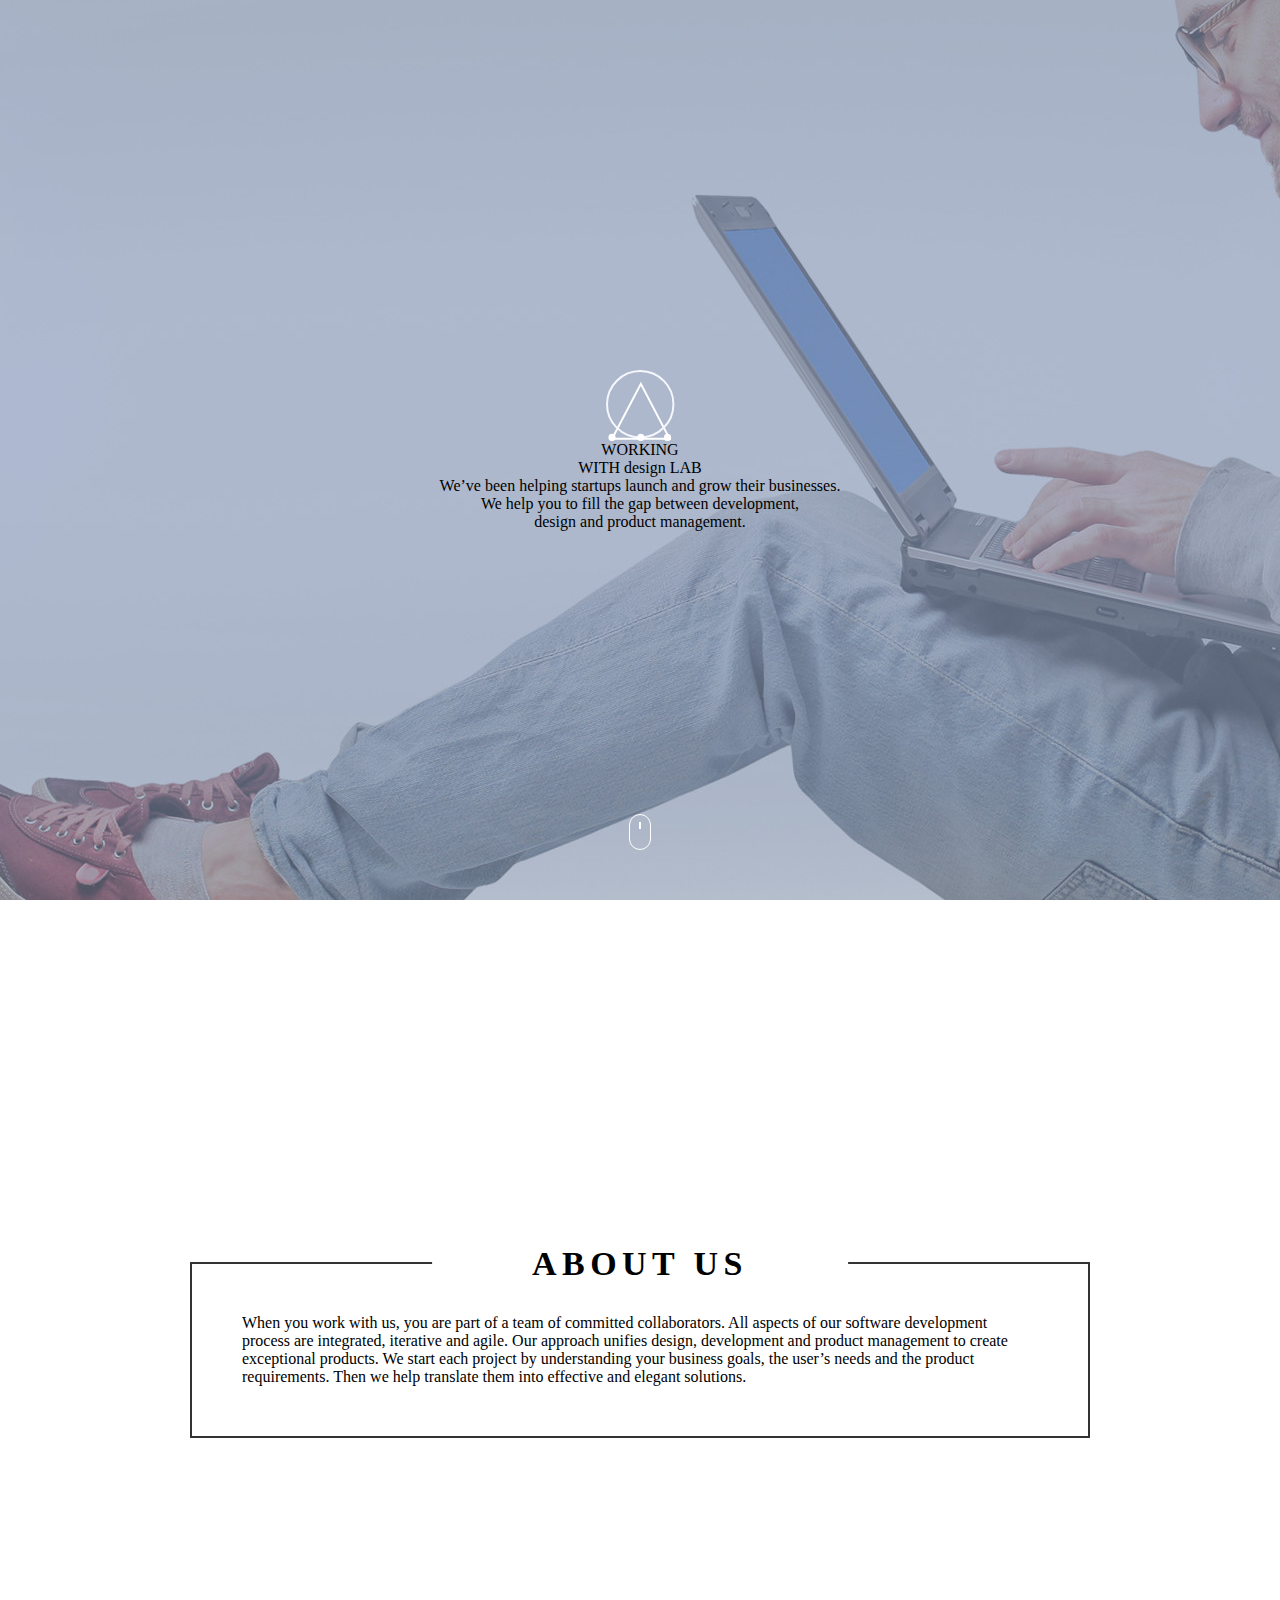
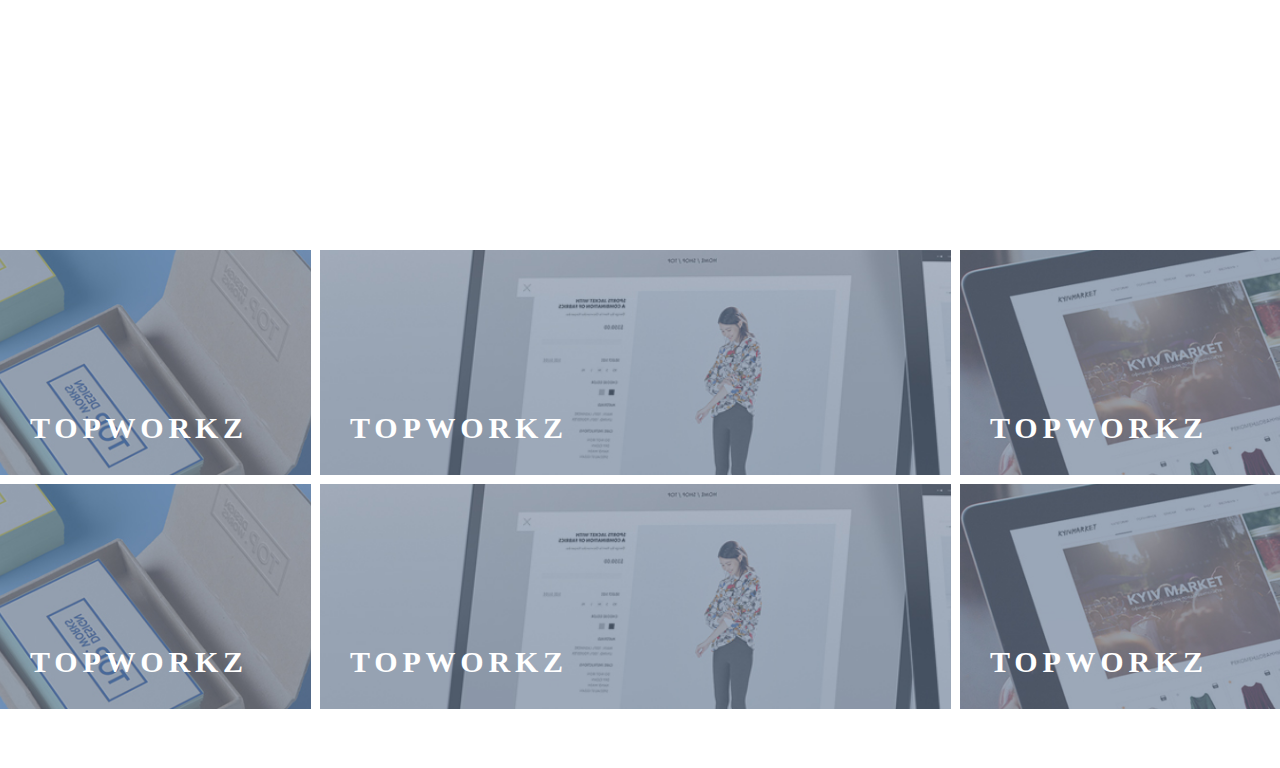
==== PSDtohl----/index.html @ aa4368d3 "dfgsd" ====
<!DOCTYPE html>
<html lang="en">
<head>
  <meta charset="UTF-8">
  <meta name="viewport" content="width=device-width, initial-scale=1.0">
  <meta http-equiv="X-UA-Compatible" content="ie=edge">
  <title>PSD TO HTML</title>
  <link rel="stylesheet" href="./css/main.css">
</head>
<body>
  <section class="main-section">
    <img src="./img/logo.svg" alt="logo">
    <p>WORKING</p>
    <p>WITH design LAB</p>
    <p>We’ve been helping startups launch and grow their businesses.</p>
    <p>We help you to fill the gap between development,</p>
    <p>design and product management.</p>
    <a class="main-section__btn" href="#about"><span class="main-section__btn-animate"></span></a>
  </section>
  <section id="about" class="about">
    <div class="about__container">
      <p class="about__title">About Us</p>
      <p class="about__text">
         When you work with us, you are part of a team of committed collaborators. All aspects of our software development process
        are integrated, iterative and agile. Our approach unifies design, development and product management to create exceptional
        products. We start each project by understanding your business goals, the user’s needs and the product requirements.
        Then we help translate them into effective and elegant solutions.
      </p>
    </div>
  </section>
  <section class="portfolio">
    <div class="portfolio__item">
      <img class="portfolio__img" src="./img/1.jpg" alt="">
      <p class="portfolio__label">topworkz</p>
    </div>
    <div class="portfolio__item portfolio__item--large">
      <img class="portfolio__img" src="./img/2.jpg" alt="">
      <p class="portfolio__label">topworkz</p>
    </div>
    <div class="portfolio__item">
      <img class="portfolio__img" src="./img/3.jpg" alt="">
      <p class="portfolio__label">topworkz</p>
    </div>
    <div class="portfolio__item">
      <img class="portfolio__img" src="./img/1.jpg" alt="">
      <p class="portfolio__label">topworkz</p>
    </div>
    <div class="portfolio__item portfolio__item--large">
      <img class="portfolio__img" src="./img/2.jpg" alt="">
      <p class="portfolio__label">topworkz</p>
    </div>
    <div class="portfolio__item">
      <img class="portfolio__img" src="./img/3.jpg" alt="">
      <p class="portfolio__label">topworkz</p>
    </div>
  </section>
</body>
</html>
---- PSDtohl----/css/main.css ----
* {
    margin: 0;
    padding: 0;
    box-sizing: border-box;
  }
  
  @keyframes custom-animate {
    0% { 
      transform: translateY(0) translateX(-50%);
    }
    50% {
      transform: translateY(10px) translateX(-50%);
    }
    100% {
      transform: translateY(0) translateX(-50%);
    }
  }
  
  .main-section {
    background: url('./../img/hero-bg.jpg') center no-repeat;
    min-height: 100vh;
    width: 100%;
    display: flex;
    flex-direction: column;
    align-items: center;
    justify-content: center;
    background-attachment: fixed;
    position: relative;
  }
  
  .main-section__btn {
    width: 22px;
    height: 36px;
    border: 1px solid #fff;
    border-radius: 11px;
    position: absolute;
    bottom: 50px;
    left: 50%;
    transform: translateX(-50%);
    transition: all 0.3s ease-in-out;
  }
  
  .main-section__btn:hover {
    border-color: #896c81;
  }
  
  .main-section__btn:hover .main-section__btn-animate {
    background-color: #896c81;
  }
  
  .main-section__btn-animate {
    display: inline-block;
    width: 2px;
    height: 7px;
    background-color: #fff;
    position: absolute;
    top: 7px;
    left: 50%;
    transform: translateX(-50%);
    transition: all 0.3s ease-in-out;
    animation: custom-animate 4s infinite;
  }
  
  .about {
    min-height: 100vh;
    background-color: #fff;
    padding: 0 15px;
    display: flex;
    align-items: center;
    justify-content: center;
  }
  
  .about__container {
    width: 100%;
    max-width: 900px;
    margin: 0 auto;
    border: 2px solid #333;
    padding: 50px;
    position: relative;
  }
  
  .about__title {
    font-size: 34px;
    font-weight: bold;
    text-transform: uppercase;
    letter-spacing: 0.16em;
    padding: 0 100px;
    background-color: #fff;
    position: absolute;
    left: 50%;
    top: 0;
    transform: translateX(-50%) translateY(-50%);
  }
  
  .portfolio {
    padding: 50px 0;
    display: flex;
    flex-wrap: wrap;
  }
  
  .portfolio__item {
    width: 25%;
    height: 234px;
    border-right: 9px solid #fff;
    border-bottom: 9px solid #fff;
    position: relative;
  }
  
  .portfolio__item:nth-of-type(3n + 3) {
    border-right: none;
  }
  
  .portfolio__item--large {
    width: 50%;
  }
  
  .portfolio__img {
    width: 100%;
    height: 100%;
    object-fit: cover;
  }
  
  .portfolio__label {
    position: absolute;
    left: 30px;
    bottom: 30px;
    color: #fff;
    text-transform: uppercase;
    font-weight: bold;
    font-size: 30px;
    letter-spacing: 0.16em;
  }
  
  @media (max-width: 1100px) {
    .portfolio {
      flex-direction: column;
    }
    .portfolio__item,
    .portfolio__item--large {
      width: 100%;
    }
  }
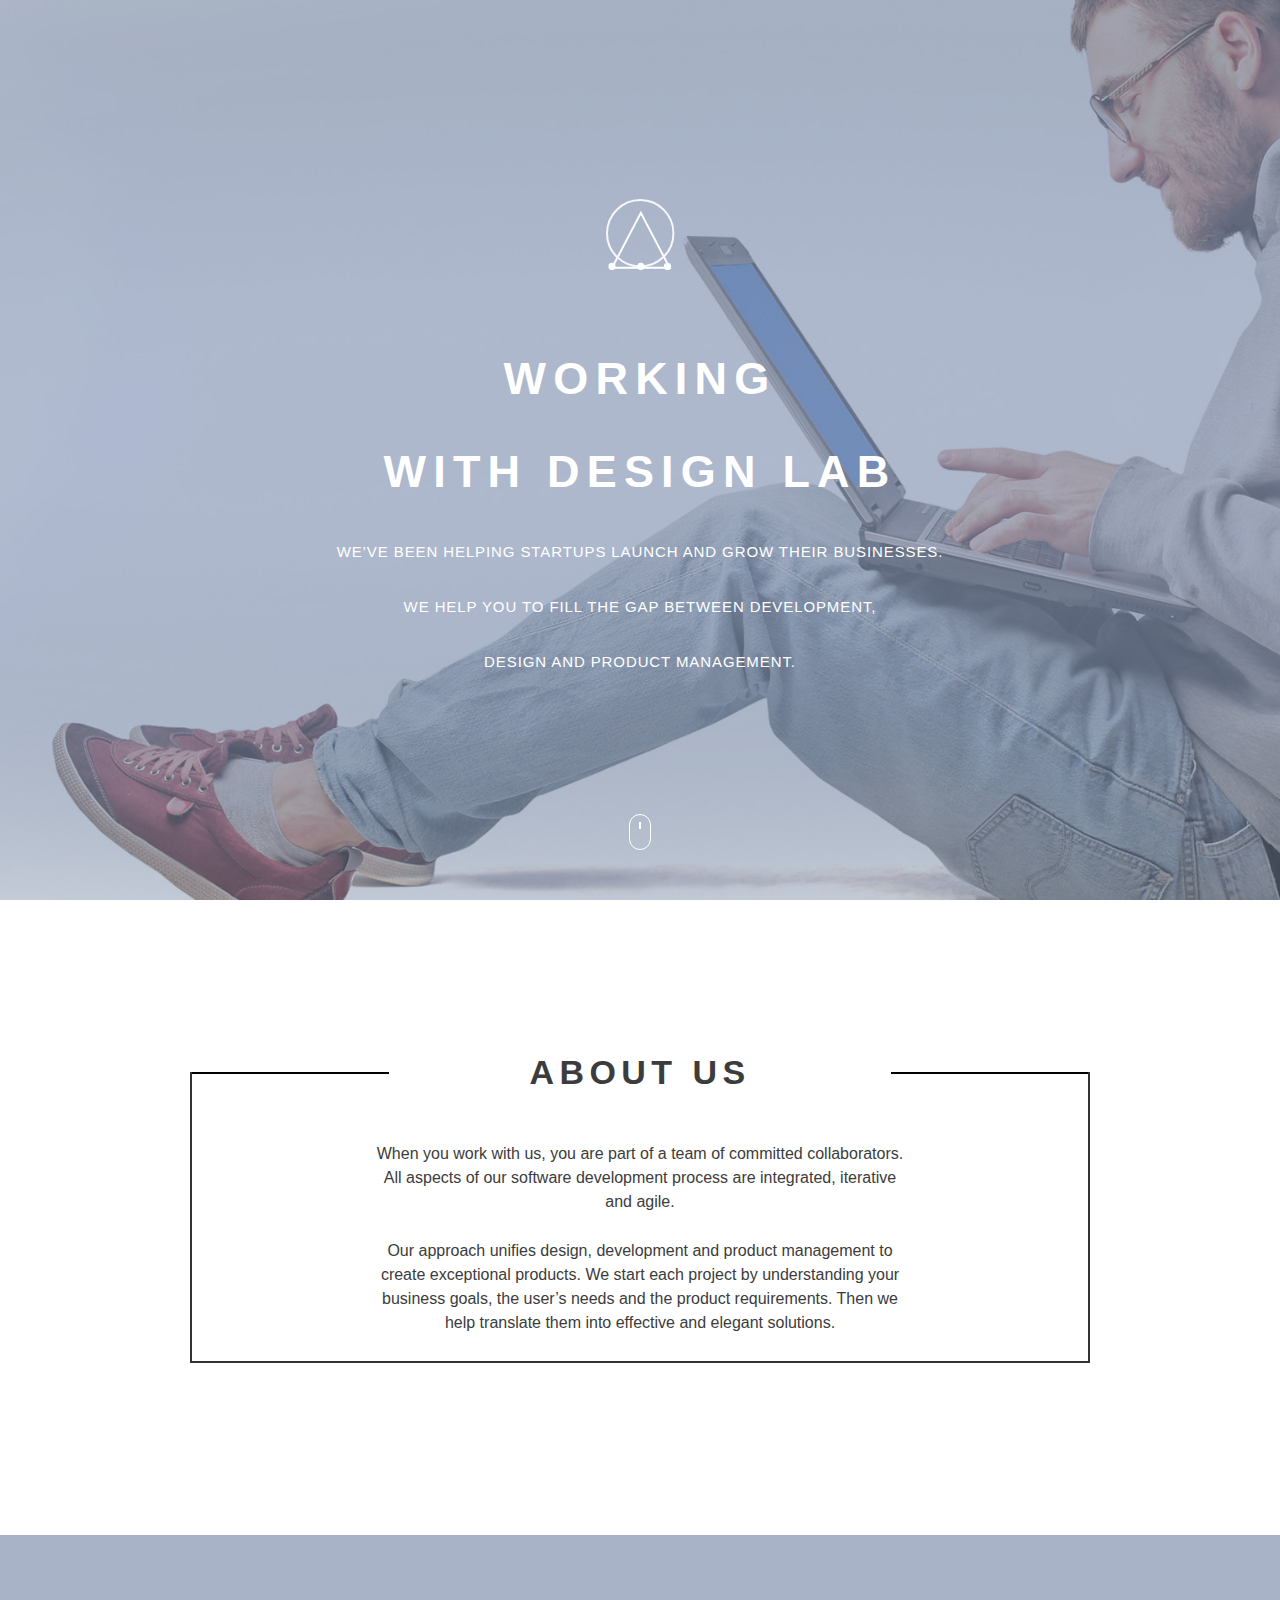
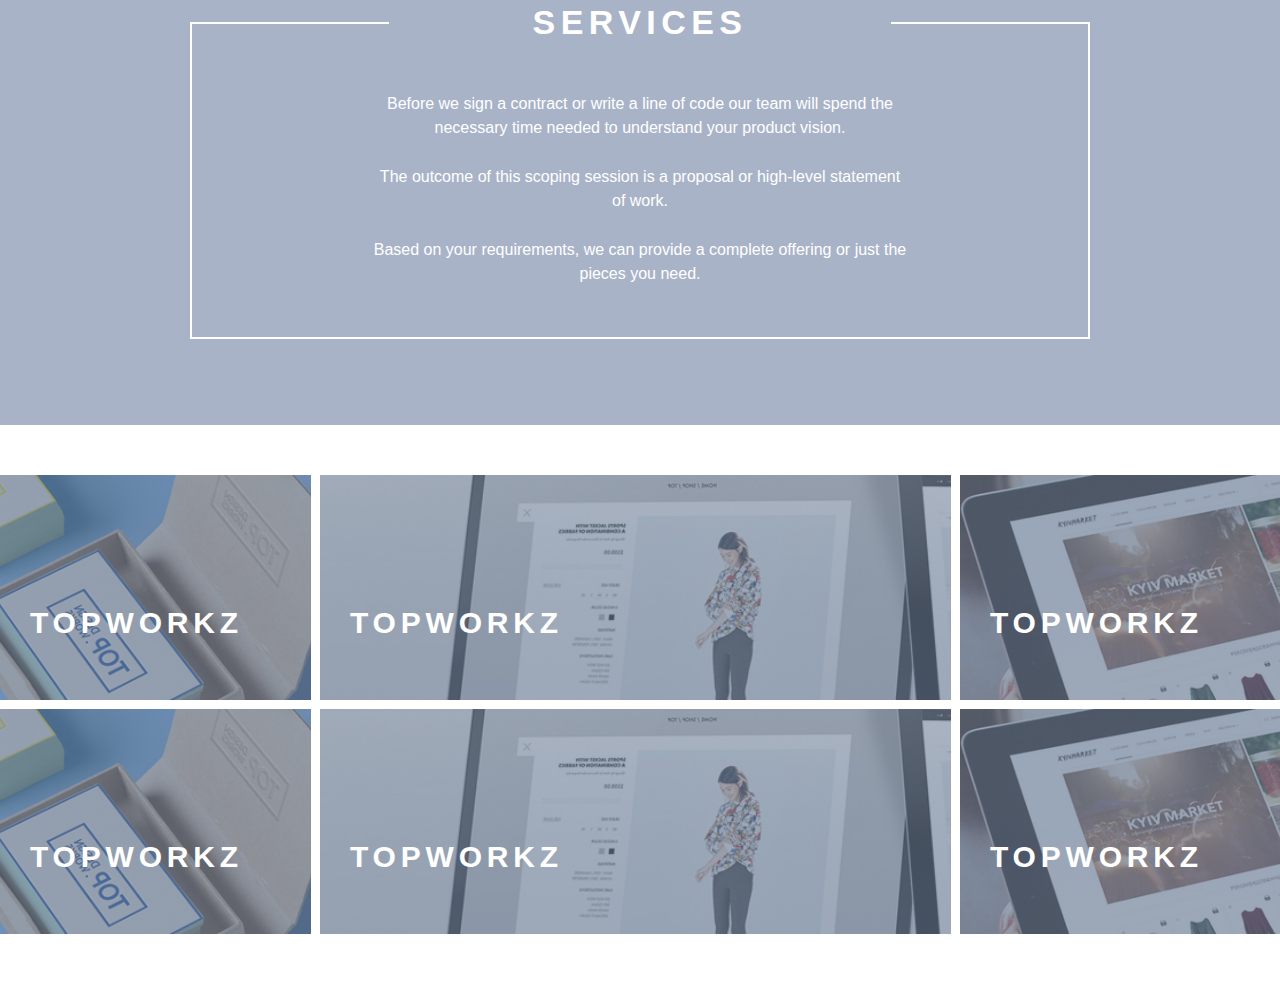
==== commit 47a5fc03: "psd" ====
--- a/PSDtohl----/index.html
+++ b/PSDtohl----/index.html
@@ -9,25 +9,34 @@
 </head>
 <body>
   <section class="main-section">
-    <img src="./img/logo.svg" alt="logo">
-    <p>WORKING</p>
-    <p>WITH design LAB</p>
-    <p>We’ve been helping startups launch and grow their businesses.</p>
-    <p>We help you to fill the gap between development,</p>
-    <p>design and product management.</p>
+    <img class="logo" src="./img/logo.svg" alt="logo">
+    <p class="header_title">WORKING</p>
+    <p class="header_title">WITH DESIGN LAB</p>
+    <p >We’ve been helping startups launch and grow their businesses.</p>
+    <p >We help you to fill the gap between development,</p>
+    <p >design and product management.</p>
     <a class="main-section__btn" href="#about"><span class="main-section__btn-animate"></span></a>
   </section>
   <section id="about" class="about">
-    <div class="about__container">
-      <p class="about__title">About Us</p>
-      <p class="about__text">
-         When you work with us, you are part of a team of committed collaborators. All aspects of our software development process
-        are integrated, iterative and agile. Our approach unifies design, development and product management to create exceptional
+    <div class="box_text bo-box">
+      <p class="box__title">About Us</p>
+      <p >
+        When you work with us, you are part of a team of committed collaborators. All aspects of our software development process are integrated, iterative and agile.</p>
+        <p > Our approach unifies design, development and product management to create exceptional
         products. We start each project by understanding your business goals, the user’s needs and the product requirements.
         Then we help translate them into effective and elegant solutions.
       </p>
     </div>
   </section>
+  <section class="service">
+      <div class="box_text bo-box bo-box--light">
+        <p class="box__title">Services</p>
+        <p>Before we sign a contract or write a line of code our team will spend the necessary time needed to understand your product vision.</p>
+        <p>The outcome of this scoping session is a proposal or high-level statement of work.</p>
+         <p>Based on your requirements, we can provide a   complete offering or just the pieces you need.</p>
+      </div>
+    </section>
+  
   <section class="portfolio">
     <div class="portfolio__item">
       <img class="portfolio__img" src="./img/1.jpg" alt="">
--- a/PSDtohl----/css/main.css
+++ b/PSDtohl----/css/main.css
@@ -1,142 +1,225 @@
+@import url('https://fonts.googleapis.com/css?family=Open+Sans:300,400,700');
+
 * {
-    margin: 0;
-    padding: 0;
-    box-sizing: border-box;
-  }
-  
-  @keyframes custom-animate {
-    0% { 
-      transform: translateY(0) translateX(-50%);
-    }
-    50% {
-      transform: translateY(10px) translateX(-50%);
-    }
-    100% {
-      transform: translateY(0) translateX(-50%);
-    }
-  }
-  
-  .main-section {
-    background: url('./../img/hero-bg.jpg') center no-repeat;
-    min-height: 100vh;
+  margin: 0;
+  padding: 0;
+  box-sizing: border-box;
+}
+
+body {
+  font: 300 16px/1.5 'Lato', Arial, sans-serif;
+  color: #3c3c3c;
+}
+
+@keyframes custom-animate {
+  0% { 
+    transform: translateY(0) translateX(-50%);
+  }
+  50% {
+    transform: translateY(10px) translateX(-50%);
+  }
+  100% {
+    transform: translateY(0) translateX(-50%);
+  }
+}
+
+p{
+  margin: 0 0 25px;
+}
+.main-section {
+  background: url('./../img/hero-bg.jpg') center no-repeat;
+  background-color: #a9b3c8;
+  background-size: cover;
+  min-height: 100vh;
+  width: 100%;
+  display: flex;
+  flex-direction: column;
+  align-items: center;
+  justify-content: center;
+  background-attachment: fixed;
+  position: relative;
+  font-size: 15px;
+  letter-spacing: .06em;
+  color: #ffffff;
+  font-weight: 400;
+  text-transform: uppercase;
+  line-height: 2;
+  margin-bottom: none;
+}
+
+.header_title {
+color: #ffffff;
+font-size: 45px ;
+letter-spacing: 0.16em;
+font-weight: 700;
+line-height: 1.3;
+margin: 0 0 35px;
+}
+
+.logo {
+  display: inline-block;
+  margin-bottom: 80px;
+}
+
+
+.main-section__btn {
+  width: 22px;
+  height: 36px;
+  border: 1px solid #fff;
+  border-radius: 11px;
+  position: absolute;
+  bottom: 50px;
+  left: 50%;
+  transform: translateX(-50%);
+  transition: all 0.3s ease-in-out;
+}
+
+.main-section__btn:hover {
+  border-color: #896c81;
+}
+
+.main-section__btn:hover .main-section__btn-animate {
+  background-color: #896c81;
+}
+
+.main-section__btn-animate {
+  display: inline-block;
+  width: 2px;
+  height: 7px;
+  background-color: #fff;
+  position: absolute;
+  top: 7px;
+  left: 50%;
+  transform: translateX(-50%);
+  transition: all 0.3s ease-in-out;
+  animation: custom-animate 4s infinite;
+}
+
+.about {
+  height: 635px;
+  background-color: #fff;
+  padding:160px 0;
+  display: flex;
+  align-items: center;
+  justify-content: center;
+}
+
+.box_text {
+  width: 100%;
+  max-width: 900px;
+  margin: 0 auto;
+  border: 2px solid #333;
+  padding: 70px 180px 26px;
+  text-align: center;
+  position: relative;
+  font-size: 16px;
+  border-width: 0 2px 2px;
+}
+
+.bo-box::before,
+.bo-box::after {
+  display: block;
+  content: "";
+  position: absolute;
+  height: 2px;
+  background: #000;
+  width: 22%;
+  top: 0;
+}
+
+.bo-box::before {
+  left: 0;
+}
+
+.bo-box::after {
+  right: 0;
+}
+
+.box__title {
+  font-size: 34px;
+  font-weight: bold;
+  text-transform: uppercase;
+  letter-spacing: 0.16em;
+  padding: 0 100px;
+  position: absolute;
+  left: 50%;
+  top: 0;
+  transform: translateX(-50%) translateY(-50%);
+}
+
+.about :last-child {
+  margin-bottom: 0;
+}
+
+  .service {
+  background: url(../img/services.jpg) center no-repeat;
+  background-size: cover;
+  background-color: #a9b3c8;
+  height: 490px;
+  width: 100%;
+  padding: 0 15px;
+  display: flex;
+  align-items: center;
+  justify-content: center;
+  background-attachment: fixed;
+  position: relative;
+  color: #ffffff;
+} 
+
+.bo-box--light  {
+  border-color: #fff;
+}
+
+.bo-box--light::after,
+.bo-box--light::before {
+  background-color: #fff;
+}
+
+.portfolio {
+  padding: 50px 0;
+  display: flex;
+  flex-wrap: wrap;
+}
+
+.portfolio__item {
+  width: 25%;
+  height: 234px;
+  border-right: 9px solid #fff;
+  border-bottom: 9px solid #fff;
+  position: relative;
+}
+
+.portfolio__item:nth-of-type(3n + 3) {
+  border-right: none;
+}
+
+.portfolio__item--large {
+  width: 50%;
+}
+
+.portfolio__img {
+  width: 100%;
+  height: 100%;
+  object-fit: cover;
+}
+
+.portfolio__label {
+  position: absolute;
+  left: 30px;
+  bottom: 30px;
+  color: #fff;
+  text-transform: uppercase;
+  font-weight: bold;
+  font-size: 30px;
+  letter-spacing: 0.16em;
+}
+
+@media (max-width: 1100px) {
+  .portfolio {
+    flex-direction: column;
+  }
+  .portfolio__item,
+  .portfolio__item--large {
     width: 100%;
-    display: flex;
-    flex-direction: column;
-    align-items: center;
-    justify-content: center;
-    background-attachment: fixed;
-    position: relative;
-  }
-  
-  .main-section__btn {
-    width: 22px;
-    height: 36px;
-    border: 1px solid #fff;
-    border-radius: 11px;
-    position: absolute;
-    bottom: 50px;
-    left: 50%;
-    transform: translateX(-50%);
-    transition: all 0.3s ease-in-out;
-  }
-  
-  .main-section__btn:hover {
-    border-color: #896c81;
-  }
-  
-  .main-section__btn:hover .main-section__btn-animate {
-    background-color: #896c81;
-  }
-  
-  .main-section__btn-animate {
-    display: inline-block;
-    width: 2px;
-    height: 7px;
-    background-color: #fff;
-    position: absolute;
-    top: 7px;
-    left: 50%;
-    transform: translateX(-50%);
-    transition: all 0.3s ease-in-out;
-    animation: custom-animate 4s infinite;
-  }
-  
-  .about {
-    min-height: 100vh;
-    background-color: #fff;
-    padding: 0 15px;
-    display: flex;
-    align-items: center;
-    justify-content: center;
-  }
-  
-  .about__container {
-    width: 100%;
-    max-width: 900px;
-    margin: 0 auto;
-    border: 2px solid #333;
-    padding: 50px;
-    position: relative;
-  }
-  
-  .about__title {
-    font-size: 34px;
-    font-weight: bold;
-    text-transform: uppercase;
-    letter-spacing: 0.16em;
-    padding: 0 100px;
-    background-color: #fff;
-    position: absolute;
-    left: 50%;
-    top: 0;
-    transform: translateX(-50%) translateY(-50%);
-  }
-  
-  .portfolio {
-    padding: 50px 0;
-    display: flex;
-    flex-wrap: wrap;
-  }
-  
-  .portfolio__item {
-    width: 25%;
-    height: 234px;
-    border-right: 9px solid #fff;
-    border-bottom: 9px solid #fff;
-    position: relative;
-  }
-  
-  .portfolio__item:nth-of-type(3n + 3) {
-    border-right: none;
-  }
-  
-  .portfolio__item--large {
-    width: 50%;
-  }
-  
-  .portfolio__img {
-    width: 100%;
-    height: 100%;
-    object-fit: cover;
-  }
-  
-  .portfolio__label {
-    position: absolute;
-    left: 30px;
-    bottom: 30px;
-    color: #fff;
-    text-transform: uppercase;
-    font-weight: bold;
-    font-size: 30px;
-    letter-spacing: 0.16em;
-  }
-  
-  @media (max-width: 1100px) {
-    .portfolio {
-      flex-direction: column;
-    }
-    .portfolio__item,
-    .portfolio__item--large {
-      width: 100%;
-    }
-  }+  }
+}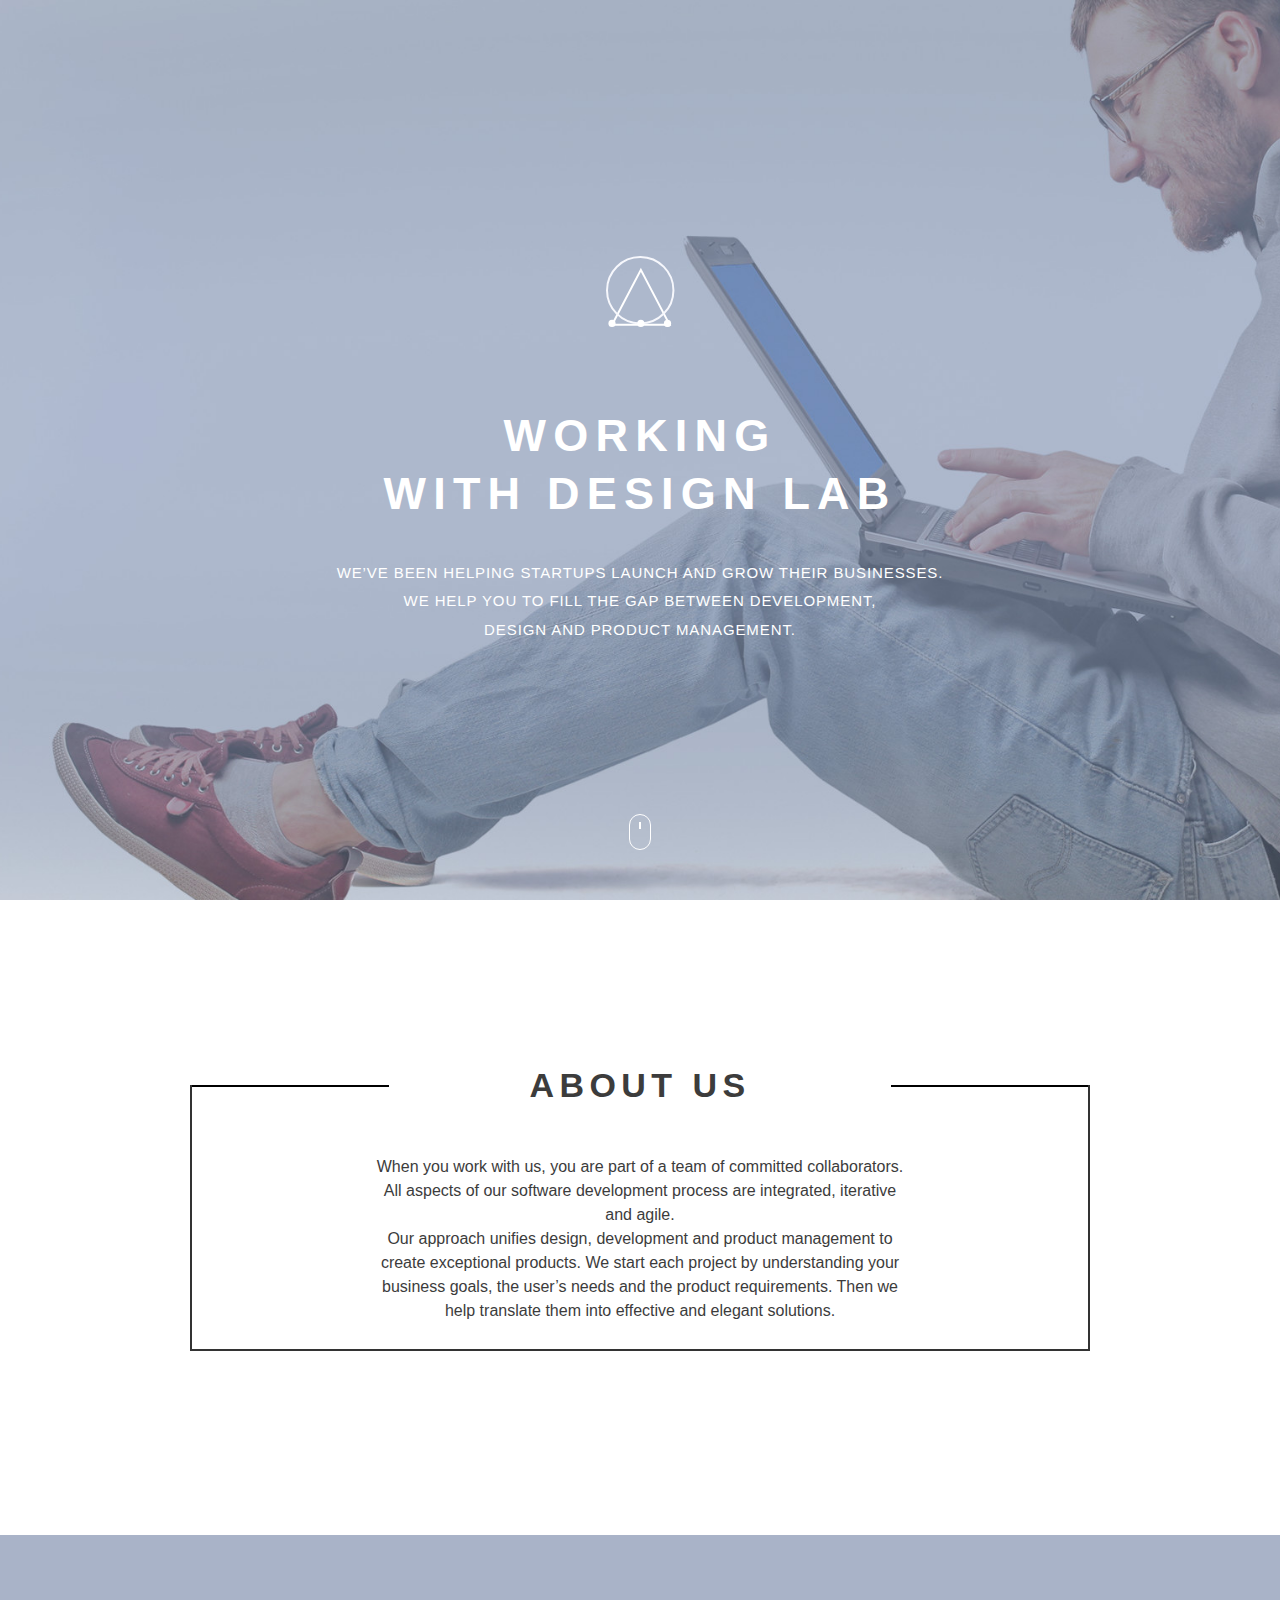
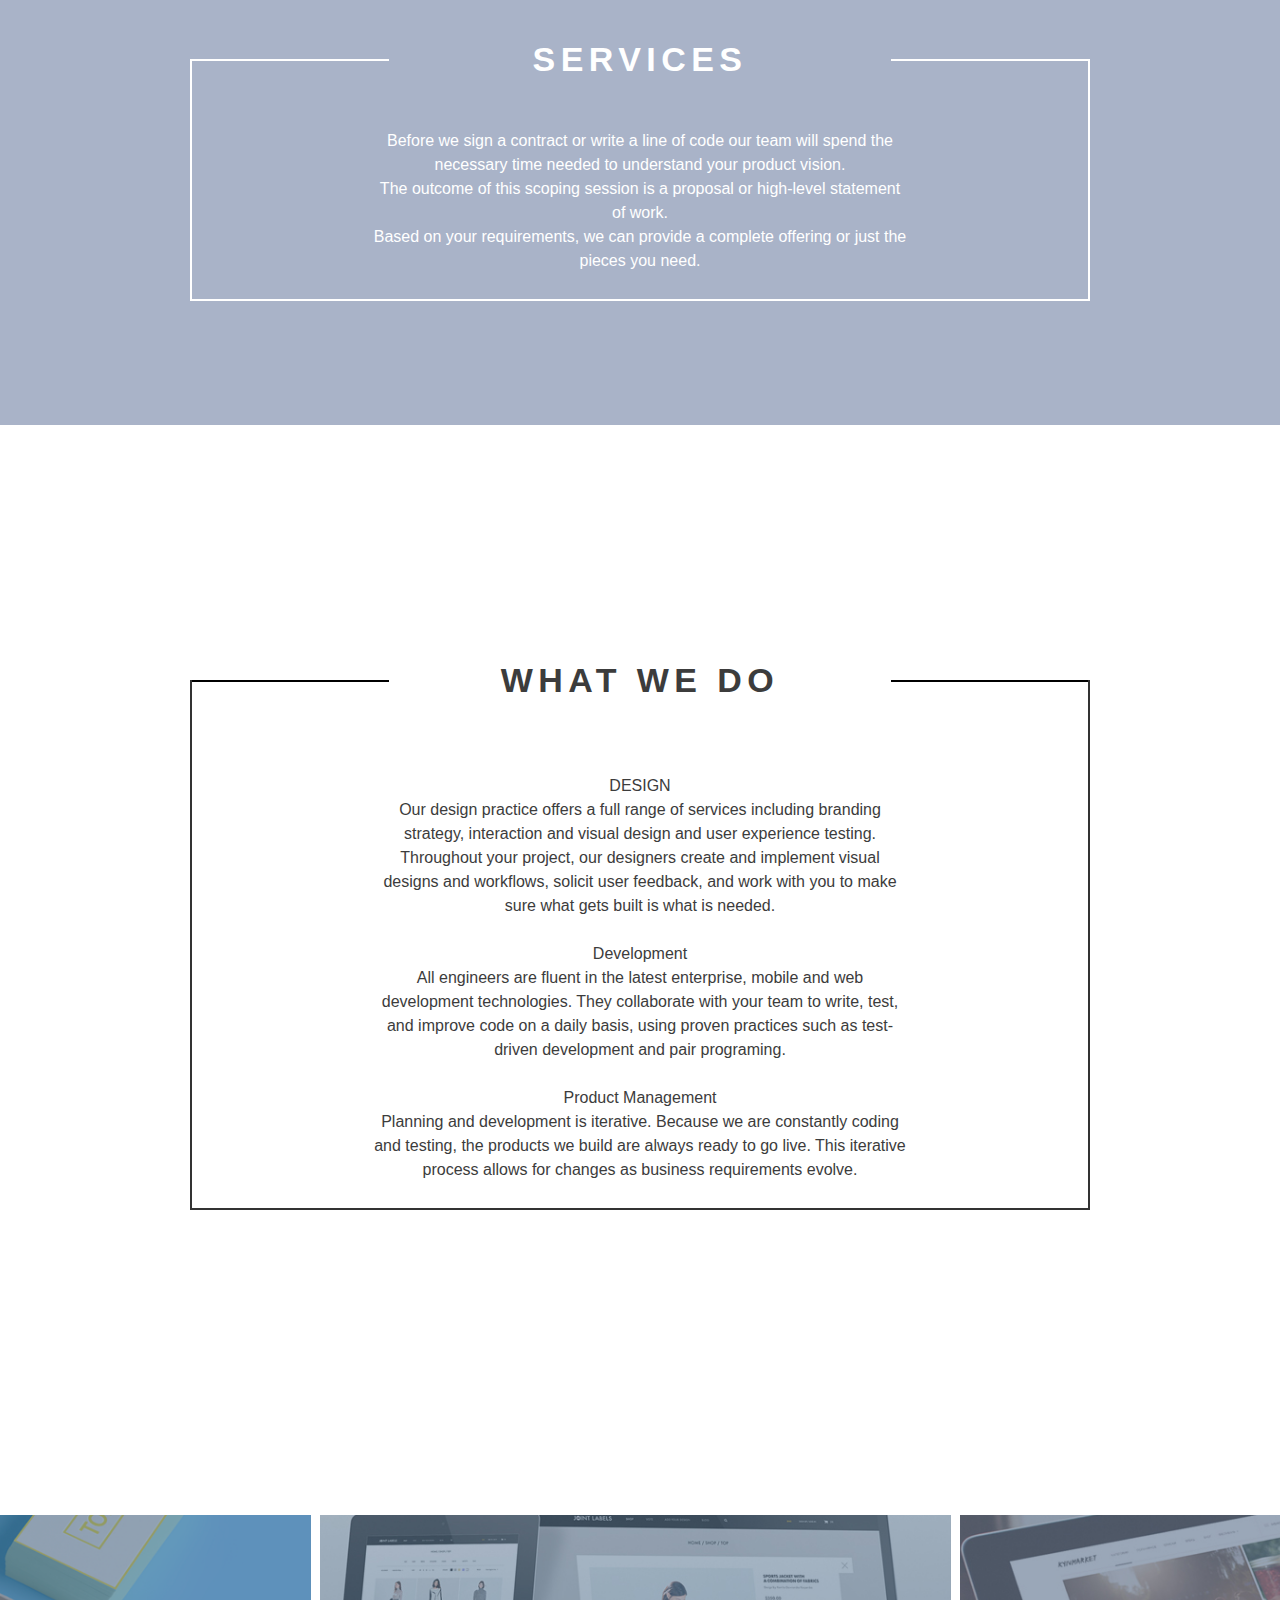
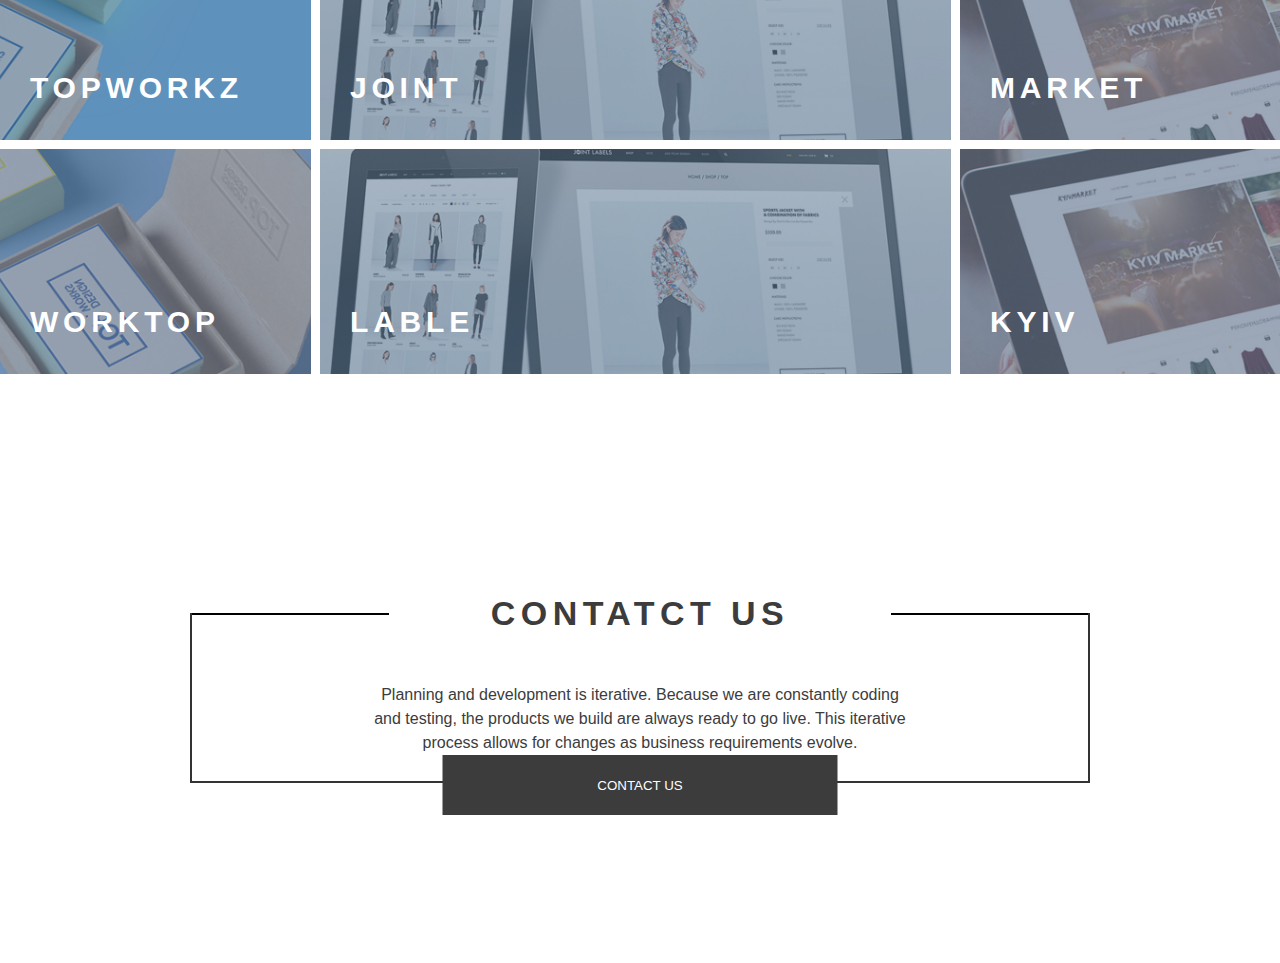
==== commit b6fed4f9: "psdtohl" ====
--- a/PSDtohl----/index.html
+++ b/PSDtohl----/index.html
@@ -10,11 +10,11 @@
 <body>
   <section class="main-section">
     <img class="logo" src="./img/logo.svg" alt="logo">
-    <p class="header_title">WORKING</p>
+    <p class="header_title_str">WORKING</p>
     <p class="header_title">WITH DESIGN LAB</p>
-    <p >We’ve been helping startups launch and grow their businesses.</p>
-    <p >We help you to fill the gap between development,</p>
-    <p >design and product management.</p>
+    <p class="header_about">We’ve been helping startups launch and grow their businesses.</p>
+    <p class="header_about">We help you to fill the gap between development,</p>
+    <p class="header_about">design and product management.</p>
     <a class="main-section__btn" href="#about"><span class="main-section__btn-animate"></span></a>
   </section>
   <section id="about" class="about">
@@ -33,9 +33,34 @@
         <p class="box__title">Services</p>
         <p>Before we sign a contract or write a line of code our team will spend the necessary time needed to understand your product vision.</p>
         <p>The outcome of this scoping session is a proposal or high-level statement of work.</p>
-         <p>Based on your requirements, we can provide a   complete offering or just the pieces you need.</p>
+         <p>Based on your requirements, we can provide a complete offering or just the pieces you need.</p>
       </div>
     </section>
+    <section class="wwdo">
+        <div class="box_text bo-box">
+          <p class="box__title ">What we do</p>
+          <div>
+            <img src="" alt="">
+            <p class="title">DESIGN</p>
+            <p class="wwdo_text">Our design practice offers a full range of services including branding strategy,
+                interaction and visual design and user experience testing. 
+               Throughout your project, our designers create and implement visual designs and workflows, solicit user feedback, and work with you to make sure what gets built is what is needed. 
+               </p>
+          </div>
+          <div>
+              <img src="" alt="">
+              <p class="title">Development</p>
+              <p class="wwdo_text">All engineers are fluent in the latest enterprise, mobile and web development technologies. 
+                  They collaborate with your team to write, test, and improve code on a daily basis, using proven practices such as test-driven development and pair programing.</p>
+            </div>
+            <div>
+                <img src="" alt="">
+                <p class="title">Product Management </p>
+                <p class="wwdo_text">Planning and development is iterative. Because we are constantly coding and testing, the products we build are always ready to go live. This iterative process allows for changes as business requirements evolve. </p>
+              </div>
+        </div>
+      </section>
+  
   
   <section class="portfolio">
     <div class="portfolio__item">
@@ -44,24 +69,37 @@
     </div>
     <div class="portfolio__item portfolio__item--large">
       <img class="portfolio__img" src="./img/2.jpg" alt="">
-      <p class="portfolio__label">topworkz</p>
+      <p class="portfolio__label">joint</p>
     </div>
     <div class="portfolio__item">
       <img class="portfolio__img" src="./img/3.jpg" alt="">
-      <p class="portfolio__label">topworkz</p>
+      <p class="portfolio__label">market</p>
     </div>
     <div class="portfolio__item">
-      <img class="portfolio__img" src="./img/1.jpg" alt="">
-      <p class="portfolio__label">topworkz</p>
+      <img class="portfolio__img" src="./img/4.jpg" alt="">
+      <p class="portfolio__label">worktop</p>
     </div>
     <div class="portfolio__item portfolio__item--large">
       <img class="portfolio__img" src="./img/2.jpg" alt="">
-      <p class="portfolio__label">topworkz</p>
+      <p class="portfolio__label">lable</p>
     </div>
     <div class="portfolio__item">
       <img class="portfolio__img" src="./img/3.jpg" alt="">
-      <p class="portfolio__label">topworkz</p>
+      <p class="portfolio__label">kyiv</p>
     </div>
   </section>
+  <section class="contact_us">
+    <div class="box_text bo-box">
+      <p class="box__title">contatct us</p>
+      <p >
+        Planning and development is iterative. Because we are constantly coding and testing, the products we build are always ready to go live. This iterative process allows for changes as business requirements evolve. 
+      </p> 
+      <button class="btn_cont">
+        <p >contact us</p>
+      </button>
+
+    </div> 
+  </section>
+
 </body>
 </html>--- a/PSDtohl----/css/main.css
+++ b/PSDtohl----/css/main.css
@@ -23,14 +23,12 @@
   }
 }
 
-p{
-  margin: 0 0 25px;
-}
+
 .main-section {
   background: url('./../img/hero-bg.jpg') center no-repeat;
   background-color: #a9b3c8;
   background-size: cover;
-  min-height: 100vh;
+  height: 100vh;
   width: 100%;
   display: flex;
   flex-direction: column;
@@ -43,9 +41,15 @@
   color: #ffffff;
   font-weight: 400;
   text-transform: uppercase;
-  line-height: 2;
-  margin-bottom: none;
-}
+  line-height: 1.9;
+}
+
+/* p{
+  margin: 0 0 25px;
+} */
+/* .header_about {
+  margin-bottom: 0 0;
+} */
 
 .header_title {
 color: #ffffff;
@@ -55,6 +59,13 @@
 line-height: 1.3;
 margin: 0 0 35px;
 }
+.header_title_str{
+  color: #ffffff;
+  font-size: 45px ;
+  letter-spacing: 0.16em;
+  font-weight: 700;
+  line-height: 1.3;
+}
 
 .logo {
   display: inline-block;
@@ -98,7 +109,7 @@
 .about {
   height: 635px;
   background-color: #fff;
-  padding:160px 0;
+  /* padding:160px 0; */
   display: flex;
   align-items: center;
   justify-content: center;
@@ -140,7 +151,7 @@
   font-weight: bold;
   text-transform: uppercase;
   letter-spacing: 0.16em;
-  padding: 0 100px;
+  padding: 0 50px;
   position: absolute;
   left: 50%;
   top: 0;
@@ -151,19 +162,19 @@
   margin-bottom: 0;
 }
 
-  .service {
-  background: url(../img/services.jpg) center no-repeat;
-  background-size: cover;
-  background-color: #a9b3c8;
-  height: 490px;
-  width: 100%;
-  padding: 0 15px;
-  display: flex;
-  align-items: center;
-  justify-content: center;
-  background-attachment: fixed;
-  position: relative;
-  color: #ffffff;
+.service {
+background: url(../img/services.jpg) center no-repeat;
+background-size: cover;
+background-color: #a9b3c8;
+height: 490px;
+width: 100%;
+padding: 0 15px;
+display: flex;
+align-items: center;
+justify-content: center;
+background-attachment: fixed;
+position: relative;
+color: #ffffff;
 } 
 
 .bo-box--light  {
@@ -173,6 +184,16 @@
 .bo-box--light::after,
 .bo-box--light::before {
   background-color: #fff;
+}
+
+.wwdo {
+  height: 100vh;
+  background-color: #fff;
+  margin: 70px;
+  display: flex;
+  align-items: center;
+  justify-content: center;
+
 }
 
 .portfolio {
@@ -222,4 +243,39 @@
   .portfolio__item--large {
     width: 100%;
   }
+}
+
+.contact_us {
+height: 430px;  /* height: 100vh; */
+width: 100%;
+  background-color: #fff;
+  padding:160px 0;
+  display: flex;
+  position: relative;
+  align-items: center;
+  justify-content: center;
+  margin: 50px auto;
+  flex-direction: row;
+
+}
+
+.btn_cont {
+  height: 60px;
+  width: 395px;
+  position: absolute;
+  align-items: center;
+  justify-content: center;
+  background-color: #3c3c3c;
+  color: #fff;
+  text-transform: uppercase;
+  /* margin: 50px 0; */
+  transform: translateX(-50%);
+  transition: all 0.3s ease-in-out;
+
+  border: none;
+  cursor: pointer;
+}
+
+.btn_cont:hover {
+  background-color: #896c81;
 }